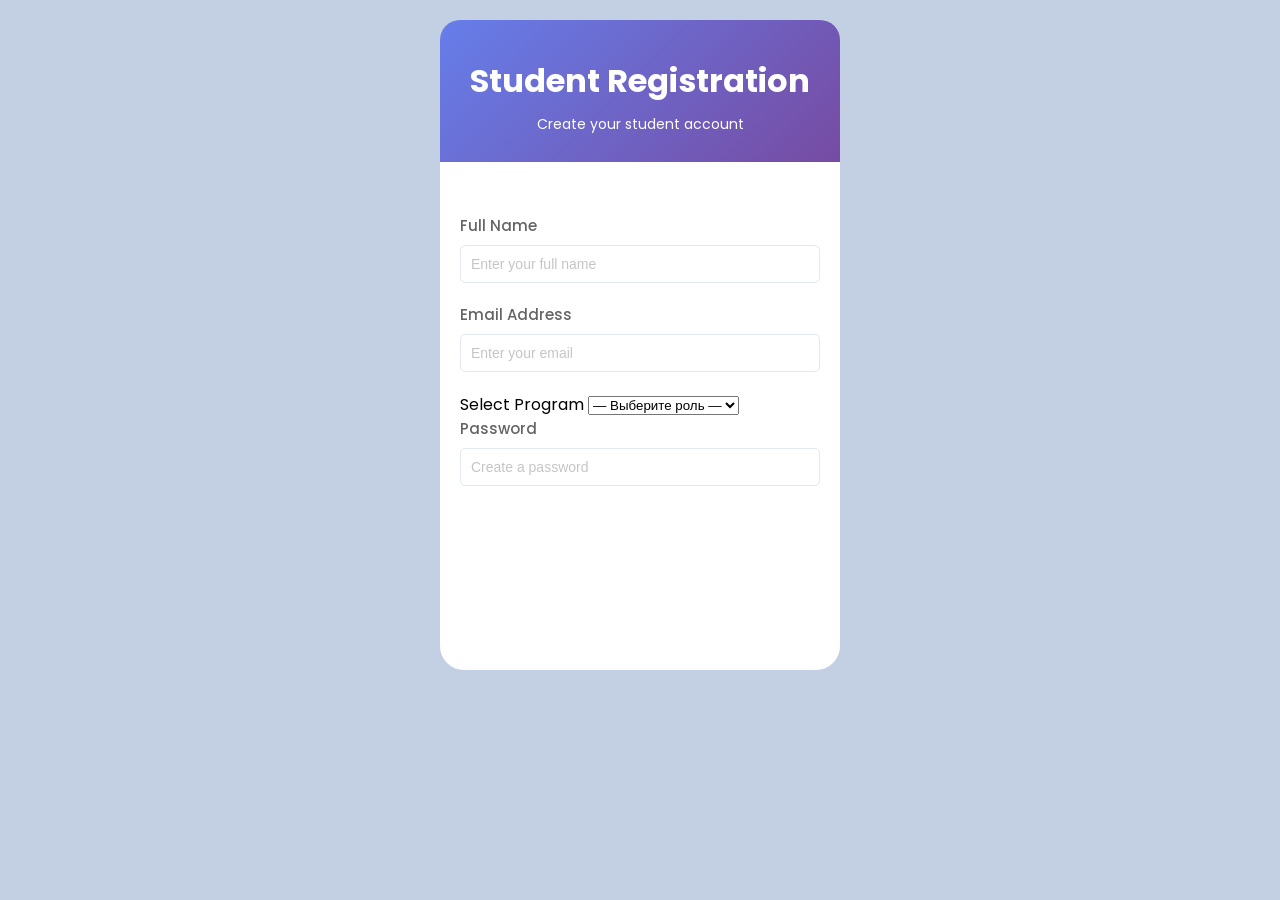
==== register.html @ 3a9a751f "wip" ====
<!DOCTYPE html>
<html lang="en">
<head>
    <meta charset="UTF-8">
    <meta name="viewport" content="width=device-width, initial-scale=1.0">
    <title>Document</title>
    <link rel="preconnect" href="https://fonts.googleapis.com">
<link rel="preconnect" href="https://fonts.gstatic.com" crossorigin>
<link href="https://fonts.googleapis.com/css2?family=Poppins:ital,wght@0,100;0,200;0,300;0,400;0,500;0,600;0,700;0,800;0,900;1,100;1,200;1,300;1,400;1,500;1,600;1,700;1,800;1,900&display=swap" rel="stylesheet">
<link rel="stylesheet" href="reset.css">
<link rel="stylesheet" href="style.css">
</head>
<body>
    <main class="pickmi">
        <header class="pickmi-header">
            <h1>Student Registration</h1>
            <p>Create your student account</p>
        </header>
        <form class="form" action="/api/register" method="post">
            <div class="mono">
                <label for="name">Full Name</label>
                <input type="text" id="name" name="name" placeholder="Enter your full name">
            </div>
            <div class="mono">
                <label for="email">Email Address</label>
                <input type="email" id="email" name="email" placeholder="Enter your email">
            </div>
            <label for="role">Select Program</label>
            <select id="role" name="role">
                <option value="">— Выберите роль —</option>
                <option value="student">Студент</option>
                <option value="teacher">Преподаватель</option>
                <option value="other">Другое</option>
            </select>
            <div class="mono">
                <label for="password">Password</label>
                <input type="password" id="password" name="password" placeholder="Create a password">
            </div>
            </div>
        </form>
    </main>
</body>
</html>
---- style.css ----
* {
    margin: 0;
    padding: 0;
    box-sizing: border-box;
}
body {
    font-family: 'Poppins', sans-serif;
    background-color: #c3cfe2; 
    display: flex;
    align-items: center;
    justify-content: center;
    padding: 20px;
}
.pickmi {
    background: white;
    border-radius: 24px;
    width: 400px;
    height: 650px;
}
.pickmi-header {
    text-align: center;
    margin-bottom: 32px;
    background: linear-gradient(135deg, #667eea 0%, #764ba2 100%);
    border-radius: 20px 20px 0 0;
    padding: 32px 20px 24px;
}    
.pickmi-header h1 {
    font-size: 32px;
    color: white;
    line-height: 1.8;
}
.pickmi-header p {
    font-size: 14px;
    color: white;
    line-height: 2;
}
.form {
    padding: 20px;
}
.mono {
    margin-bottom: 20px;
    gap: 8px;
    display: flex;
    flex-direction: column;
}
.mono label {
    color: rgb(100, 100, 100);
    font-weight: 450;
    font-size: 15px;
}
.mono input {
    width: 100%;
    padding: 10px;
    font-size: 14px;
    border: 1.5px solid #e2e8f0;
    border-radius: 5px;
}
.mono input::placeholder {
    color: #c5c5c5;
}    
.mono input:focus {
    border-color: #3453db;
    outline: none;
    box-shadow: 0 0 0 3px rgba(52, 152, 219, 0.2);
}
a {
    text-decoration: none;
}
.remember-me span {
    position: relative;
    top: -4px;
    font-size: 15px;
    color: #4a5568;
    font-weight: 450;
}
.forgot-link {
    font-size: 15px;
    color: #667eea;
    position: relative;
    top: -23px;
    display: flex;
    justify-content: flex-end;
}
.forgot-link:hover {
    text-decoration: underline;
    color: #764ba2;
}
.btn-submit {
    width: 100%;
    background: linear-gradient(135deg, #667eea 0%, #764ba2 100%);
    color: white;
    border: none;
    padding: 14px;
    font-size: 16px;
    font-weight: 600;
    border-radius: 5px;
    margin-bottom: 24px;
}
.btn-submit:hover {
    transform: translateY(-2px);
    box-shadow: 0 10px 20px rgba(102, 126, 234, 0.3);
}
.or {
    display: flex;
    align-items: center;
    text-align: center;
    margin-bottom: 24px;
}
.or::before,
.or::after {
    content: '';
    flex: 1;
    border-bottom: 1px solid #e2e8f0;
}
.or span {
    padding: 0 16px;
    font-size: 14px;
    color: #a0aec0;
    font-weight: 500;
}
.foto {
    display: flex;
    justify-content: center;
    gap: 16px;
    margin-bottom: 28px;
    color: rgb(100, 100, 100);
}
.foto svg {
    width: 50px;
    height: 50px;
    padding: 10px;
    background: #f7fafc;
    border: 1.5px solid #e2e8f0;
    border-radius: 25px;
    color: #4a5568;
}
.form-footer {
    text-align: center;
    font-size: 15px;
}
.form-footer p {
    color: rgb(100, 100, 100);
}
.form-footer a {
    color: #667eea;
    font-weight: 500;
    transition: all 0.3s ease;
}
.form-footer a:hover {
    text-decoration: underline;
    color: #764ba2;
}
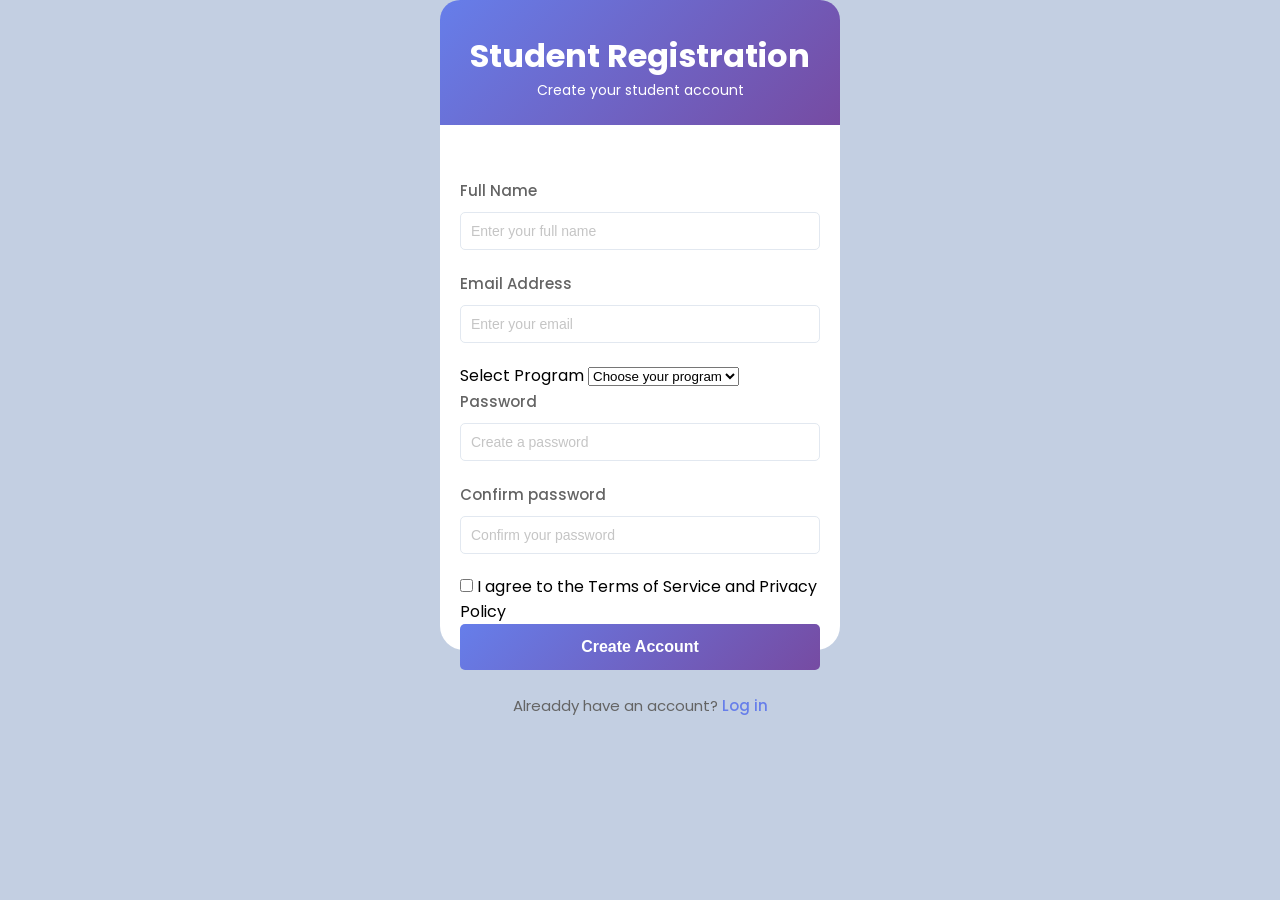
==== commit 8f942df3: "wip" ====
--- a/register.html
+++ b/register.html
@@ -5,10 +5,10 @@
     <meta name="viewport" content="width=device-width, initial-scale=1.0">
     <title>Document</title>
     <link rel="preconnect" href="https://fonts.googleapis.com">
-<link rel="preconnect" href="https://fonts.gstatic.com" crossorigin>
-<link href="https://fonts.googleapis.com/css2?family=Poppins:ital,wght@0,100;0,200;0,300;0,400;0,500;0,600;0,700;0,800;0,900;1,100;1,200;1,300;1,400;1,500;1,600;1,700;1,800;1,900&display=swap" rel="stylesheet">
-<link rel="stylesheet" href="reset.css">
-<link rel="stylesheet" href="style.css">
+    <link rel="preconnect" href="https://fonts.gstatic.com" crossorigin>
+    <link href="https://fonts.googleapis.com/css2?family=Poppins:ital,wght@0,100;0,200;0,300;0,400;0,500;0,600;0,700;0,800;0,900;1,100;1,200;1,300;1,400;1,500;1,600;1,700;1,800;1,900&display=swap" rel="stylesheet">
+    <link rel="stylesheet" href="reset.css">
+    <link rel="stylesheet" href="style.css">
 </head>
 <body>
     <main class="pickmi">
@@ -27,16 +27,24 @@
             </div>
             <label for="role">Select Program</label>
             <select id="role" name="role">
-                <option value="">— Выберите роль —</option>
-                <option value="student">Студент</option>
-                <option value="teacher">Преподаватель</option>
-                <option value="other">Другое</option>
+                <option value="">Choose your program</option>
             </select>
             <div class="mono">
                 <label for="password">Password</label>
                 <input type="password" id="password" name="password" placeholder="Create a password">
             </div>
+            <div class="mono">
+                <label for="password">Confirm password</label>
+                <input type="password" id="password" name="password" placeholder="Confirm your password">
             </div>
+            <label>
+                <input type="checkbox" name="agree" value="yes">
+                I agree to the Terms of Service and Privacy Policy
+            </label>
+            <button type="submit" class="btn-submit">Create Account</button>
+            <footer class="form-footer">
+                <p>Alreaddy have an account? <a href="">Log in</a></p>
+            </footer>
         </form>
     </main>
 </body>
--- a/style.css
+++ b/style.css
@@ -9,7 +9,6 @@
     display: flex;
     align-items: center;
     justify-content: center;
-    padding: 20px;
 }
 .pickmi {
     background: white;
@@ -27,12 +26,10 @@
 .pickmi-header h1 {
     font-size: 32px;
     color: white;
-    line-height: 1.8;
 }
 .pickmi-header p {
     font-size: 14px;
     color: white;
-    line-height: 2;
 }
 .form {
     padding: 20px;
@@ -42,6 +39,7 @@
     gap: 8px;
     display: flex;
     flex-direction: column;
+    line-height: 1.8;
 }
 .mono label {
     color: rgb(100, 100, 100);
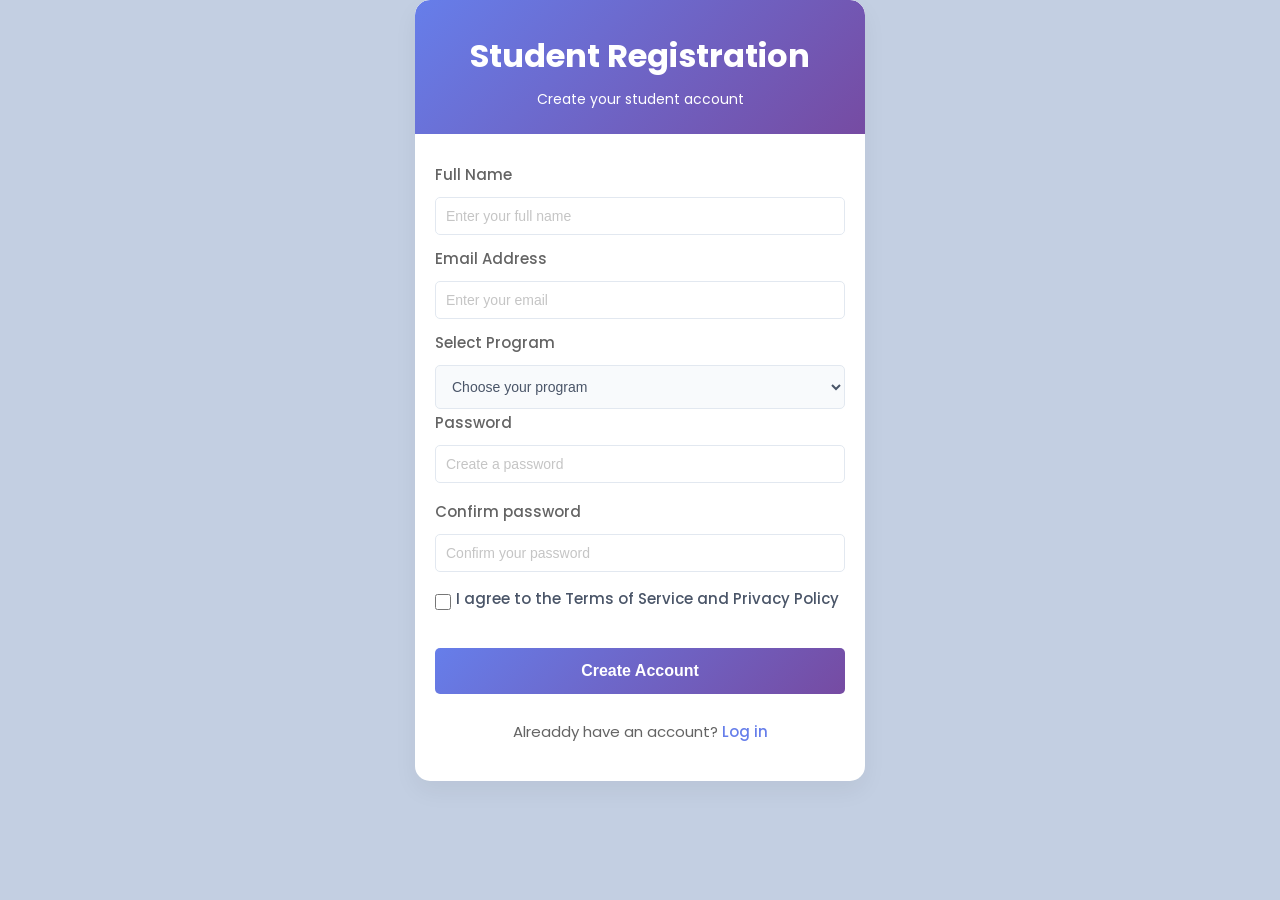
==== commit 158ef9df: "wip" ====
--- a/register.html
+++ b/register.html
@@ -25,25 +25,29 @@
                 <label for="email">Email Address</label>
                 <input type="email" id="email" name="email" placeholder="Enter your email">
             </div>
-            <label for="role">Select Program</label>
-            <select id="role" name="role">
+            <div class="mono">
+                <label for="role">Select Program</label>
+                <select id="role" name="role">
                 <option value="">Choose your program</option>
+            </div>
             </select>
             <div class="mono">
                 <label for="password">Password</label>
                 <input type="password" id="password" name="password" placeholder="Create a password">
             </div>
             <div class="mono">
-                <label for="password">Confirm password</label>
+                <label for="cofirm-password">Confirm password</label>
                 <input type="password" id="password" name="password" placeholder="Confirm your password">
             </div>
-            <label>
+            <div class="remember-forgot-container">
+            <label class="remember-me">
                 <input type="checkbox" name="agree" value="yes">
-                I agree to the Terms of Service and Privacy Policy
+                <span>I agree to the Terms of Service and Privacy Policy</span>
             </label>
+            </div>
             <button type="submit" class="btn-submit">Create Account</button>
             <footer class="form-footer">
-                <p>Alreaddy have an account? <a href="">Log in</a></p>
+                <p>Alreaddy have an account? <a href="index.html">Log in</a></p>
             </footer>
         </form>
     </main>
--- a/style.css
+++ b/style.css
@@ -12,39 +12,56 @@
 }
 .pickmi {
     background: white;
-    border-radius: 24px;
-    width: 400px;
-    height: 650px;
+    border-radius: 15px;
+    width: 450px;
+    box-shadow: 0 10px 25px rgba(0, 0, 0, 0.05);
+    overflow: hidden;
 }
 .pickmi-header {
     text-align: center;
     margin-bottom: 32px;
     background: linear-gradient(135deg, #667eea 0%, #764ba2 100%);
-    border-radius: 20px 20px 0 0;
+    border-radius: 15px 15px 0 0;
     padding: 32px 20px 24px;
 }    
 .pickmi-header h1 {
     font-size: 32px;
     color: white;
+    margin-bottom: 8px;
 }
 .pickmi-header p {
     font-size: 14px;
     color: white;
+    line-height: 1.6;
 }
 .form {
-    padding: 20px;
+    padding: 0 20px 25px;
 }
 .mono {
-    margin-bottom: 20px;
-    gap: 8px;
+    margin-bottom: 15px;
+    gap: 5px;
     display: flex;
     flex-direction: column;
-    line-height: 1.8;
+    line-height: 1.2;
+}
+.mono select {
+    width: 100%;
+    padding: 12px;
+    font-size: 14px;
+    border: 1px solid #e2e8f0;
+    border-radius: 5px;
+    background-color: #f8fafc; /* Светлый фон как на макете */
+    color: #4a5568;
+}
+.mono select:focus {
+    border-color: #667eea;
+    outline: none;
 }
 .mono label {
     color: rgb(100, 100, 100);
     font-weight: 450;
     font-size: 15px;
+    margin-bottom: 8px;
 }
 .mono input {
     width: 100%;
@@ -64,9 +81,27 @@
 a {
     text-decoration: none;
 }
+.remember-forgot-container {
+    display: flex;
+    justify-content: space-between;
+    align-items: center;
+    margin-bottom: 25px;
+}
+.remember-me {
+    display: flex;
+    align-items: flex-start;
+    gap: 5px;
+    cursor: pointer;
+}
+.remember-me input[type="checkbox"] {
+    width: 16px;
+    height: 16px;
+    margin-top: 2px;
+    cursor: pointer;
+}
 .remember-me span {
     position: relative;
-    top: -4px;
+    top: -2px;
     font-size: 15px;
     color: #4a5568;
     font-weight: 450;
@@ -74,10 +109,6 @@
 .forgot-link {
     font-size: 15px;
     color: #667eea;
-    position: relative;
-    top: -23px;
-    display: flex;
-    justify-content: flex-end;
 }
 .forgot-link:hover {
     text-decoration: underline;
@@ -93,6 +124,8 @@
     font-weight: 600;
     border-radius: 5px;
     margin-bottom: 24px;
+    cursor: pointer;
+    transition: all 0.3s ease;
 }
 .btn-submit:hover {
     transform: translateY(-2px);
@@ -101,7 +134,6 @@
 .or {
     display: flex;
     align-items: center;
-    text-align: center;
     margin-bottom: 24px;
 }
 .or::before,
@@ -111,7 +143,7 @@
     border-bottom: 1px solid #e2e8f0;
 }
 .or span {
-    padding: 0 16px;
+    padding: 0 10px;
     font-size: 14px;
     color: #a0aec0;
     font-weight: 500;
@@ -119,18 +151,21 @@
 .foto {
     display: flex;
     justify-content: center;
-    gap: 16px;
-    margin-bottom: 28px;
+    gap: 15px;
+    margin-bottom: 30px;
     color: rgb(100, 100, 100);
 }
 .foto svg {
-    width: 50px;
-    height: 50px;
+    width: 45px;
+    height: 45px;
     padding: 10px;
-    background: #f7fafc;
+    background: white;
     border: 1.5px solid #e2e8f0;
     border-radius: 25px;
     color: #4a5568;
+}
+.foto svg:hover {
+    background: #f0efef;
 }
 .form-footer {
     text-align: center;
@@ -147,4 +182,4 @@
 .form-footer a:hover {
     text-decoration: underline;
     color: #764ba2;
-}+}
